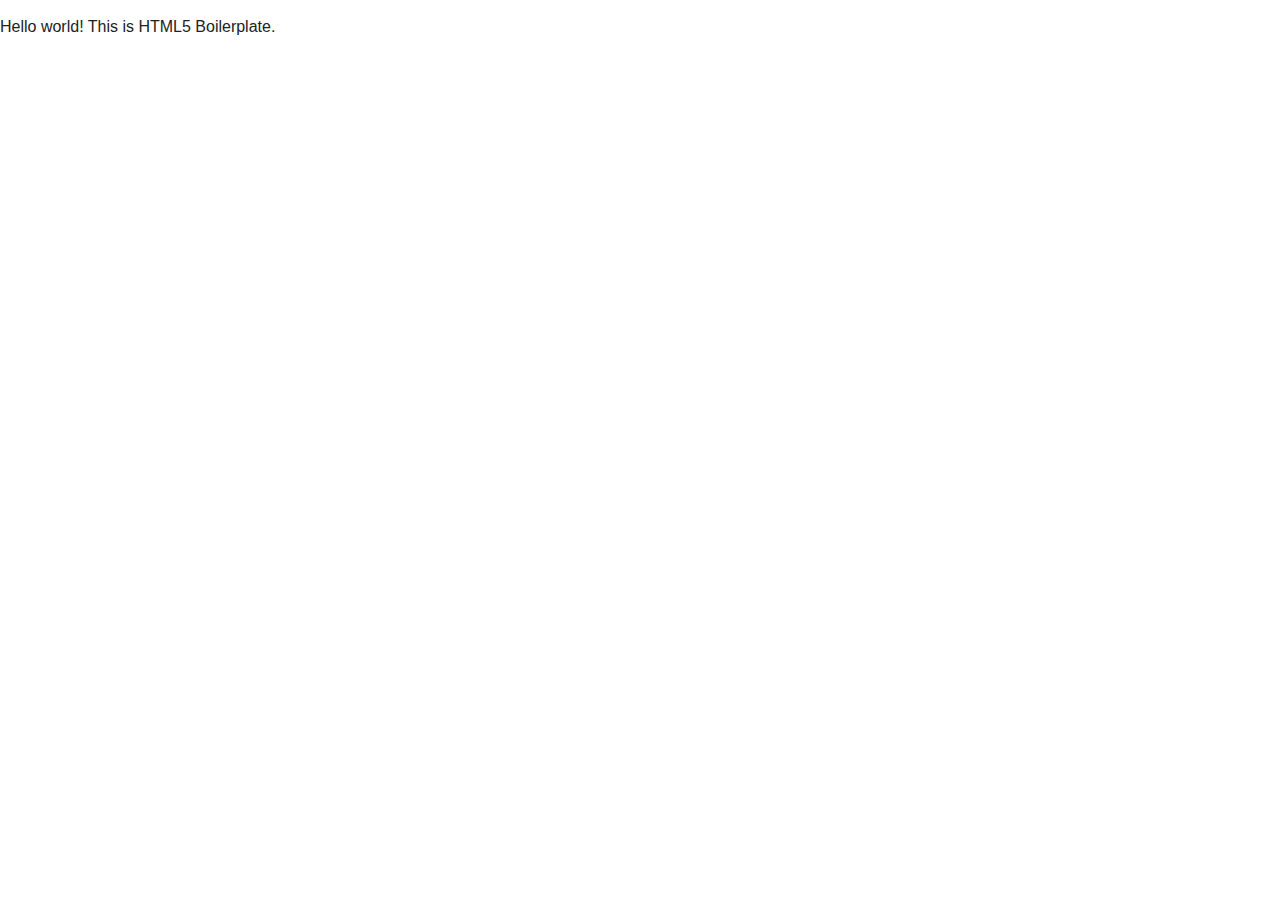
==== index.html @ 59783441 "first commit" ====
<!DOCTYPE html>
<!--[if lt IE 7]>      <html class="no-js lt-ie9 lt-ie8 lt-ie7"> <![endif]-->
<!--[if IE 7]>         <html class="no-js lt-ie9 lt-ie8"> <![endif]-->
<!--[if IE 8]>         <html class="no-js lt-ie9"> <![endif]-->
<!--[if gt IE 8]><!--> <html class="no-js"> <!--<![endif]-->
    <head>
        <meta charset="utf-8">
        <meta http-equiv="X-UA-Compatible" content="IE=edge,chrome=1">
        <title></title>
        <meta name="description" content="">
        <meta name="viewport" content="width=device-width">

        <!-- Place favicon.ico and apple-touch-icon.png in the root directory -->

        <link rel="stylesheet" href="css/normalize.css">
        <link rel="stylesheet" href="css/main.css">
        <script src="js/vendor/modernizr-2.6.2.min.js"></script>
    </head>
    <body>
        <!--[if lt IE 7]>
            <p class="chromeframe">You are using an <strong>outdated</strong> browser. Please <a href="http://browsehappy.com/">upgrade your browser</a> or <a href="http://www.google.com/chromeframe/?redirect=true">activate Google Chrome Frame</a> to improve your experience.</p>
        <![endif]-->

        <!-- Add your site or application content here -->
        <p>Hello world! This is HTML5 Boilerplate.</p>

        <script src="//ajax.googleapis.com/ajax/libs/jquery/1.8.3/jquery.min.js"></script>
        <script>window.jQuery || document.write('<script src="js/vendor/jquery-1.8.3.min.js"><\/script>')</script>
        <script src="js/plugins.js"></script>
        <script src="js/main.js"></script>

        <!-- Google Analytics: change UA-XXXXX-X to be your site's ID. -->
        <script>
            var _gaq=[['_setAccount','UA-XXXXX-X'],['_trackPageview']];
            (function(d,t){var g=d.createElement(t),s=d.getElementsByTagName(t)[0];
            g.src=('https:'==location.protocol?'//ssl':'//www')+'.google-analytics.com/ga.js';
            s.parentNode.insertBefore(g,s)}(document,'script'));
        </script>
    </body>
</html>
---- css/main.css ----
/*
 * HTML5 Boilerplate
 *
 * What follows is the result of much research on cross-browser styling.
 * Credit left inline and big thanks to Nicolas Gallagher, Jonathan Neal,
 * Kroc Camen, and the H5BP dev community and team.
 */

/* ==========================================================================
   Base styles: opinionated defaults
   ========================================================================== */

html,
button,
input,
select,
textarea {
    color: #222;
}

body {
    font-size: 1em;
    line-height: 1.4;
}

/*
 * Remove text-shadow in selection highlight: h5bp.com/i
 * These selection declarations have to be separate.
 * Customize the background color to match your design.
 */

::-moz-selection {
    background: #b3d4fc;
    text-shadow: none;
}

::selection {
    background: #b3d4fc;
    text-shadow: none;
}

/*
 * A better looking default horizontal rule
 */

hr {
    display: block;
    height: 1px;
    border: 0;
    border-top: 1px solid #ccc;
    margin: 1em 0;
    padding: 0;
}

/*
 * Remove the gap between images and the bottom of their containers: h5bp.com/i/440
 */

img {
    vertical-align: middle;
}

/*
 * Remove default fieldset styles.
 */

fieldset {
    border: 0;
    margin: 0;
    padding: 0;
}

/*
 * Allow only vertical resizing of textareas.
 */

textarea {
    resize: vertical;
}

/* ==========================================================================
   Chrome Frame prompt
   ========================================================================== */

.chromeframe {
    margin: 0.2em 0;
    background: #ccc;
    color: #000;
    padding: 0.2em 0;
}

/* ==========================================================================
   Author's custom styles
   ========================================================================== */

















/* ==========================================================================
   Helper classes
   ========================================================================== */

/*
 * Image replacement
 */

.ir {
    background-color: transparent;
    border: 0;
    overflow: hidden;
    /* IE 6/7 fallback */
    *text-indent: -9999px;
}

.ir:before {
    content: "";
    display: block;
    width: 0;
    height: 100%;
}

/*
 * Hide from both screenreaders and browsers: h5bp.com/u
 */

.hidden {
    display: none !important;
    visibility: hidden;
}

/*
 * Hide only visually, but have it available for screenreaders: h5bp.com/v
 */

.visuallyhidden {
    border: 0;
    clip: rect(0 0 0 0);
    height: 1px;
    margin: -1px;
    overflow: hidden;
    padding: 0;
    position: absolute;
    width: 1px;
}

/*
 * Extends the .visuallyhidden class to allow the element to be focusable
 * when navigated to via the keyboard: h5bp.com/p
 */

.visuallyhidden.focusable:active,
.visuallyhidden.focusable:focus {
    clip: auto;
    height: auto;
    margin: 0;
    overflow: visible;
    position: static;
    width: auto;
}

/*
 * Hide visually and from screenreaders, but maintain layout
 */

.invisible {
    visibility: hidden;
}

/*
 * Clearfix: contain floats
 *
 * For modern browsers
 * 1. The space content is one way to avoid an Opera bug when the
 *    `contenteditable` attribute is included anywhere else in the document.
 *    Otherwise it causes space to appear at the top and bottom of elements
 *    that receive the `clearfix` class.
 * 2. The use of `table` rather than `block` is only necessary if using
 *    `:before` to contain the top-margins of child elements.
 */

.clearfix:before,
.clearfix:after {
    content: " "; /* 1 */
    display: table; /* 2 */
}

.clearfix:after {
    clear: both;
}

/*
 * For IE 6/7 only
 * Include this rule to trigger hasLayout and contain floats.
 */

.clearfix {
    *zoom: 1;
}

/* ==========================================================================
   EXAMPLE Media Queries for Responsive Design.
   Theses examples override the primary ('mobile first') styles.
   Modify as content requires.
   ========================================================================== */

@media only screen and (min-width: 35em) {
    /* Style adjustments for viewports that meet the condition */
}

@media only screen and (-webkit-min-device-pixel-ratio: 1.5),
       only screen and (min-resolution: 144dpi) {
    /* Style adjustments for high resolution devices */
}

/* ==========================================================================
   Print styles.
   Inlined to avoid required HTTP connection: h5bp.com/r
   ========================================================================== */

@media print {
    * {
        background: transparent !important;
        color: #000 !important; /* Black prints faster: h5bp.com/s */
        box-shadow: none !important;
        text-shadow: none !important;
    }

    a,
    a:visited {
        text-decoration: underline;
    }

    a[href]:after {
        content: " (" attr(href) ")";
    }

    abbr[title]:after {
        content: " (" attr(title) ")";
    }

    /*
     * Don't show links for images, or javascript/internal links
     */

    .ir a:after,
    a[href^="javascript:"]:after,
    a[href^="#"]:after {
        content: "";
    }

    pre,
    blockquote {
        border: 1px solid #999;
        page-break-inside: avoid;
    }

    thead {
        display: table-header-group; /* h5bp.com/t */
    }

    tr,
    img {
        page-break-inside: avoid;
    }

    img {
        max-width: 100% !important;
    }

    @page {
        margin: 0.5cm;
    }

    p,
    h2,
    h3 {
        orphans: 3;
        widows: 3;
    }

    h2,
    h3 {
        page-break-after: avoid;
    }
}
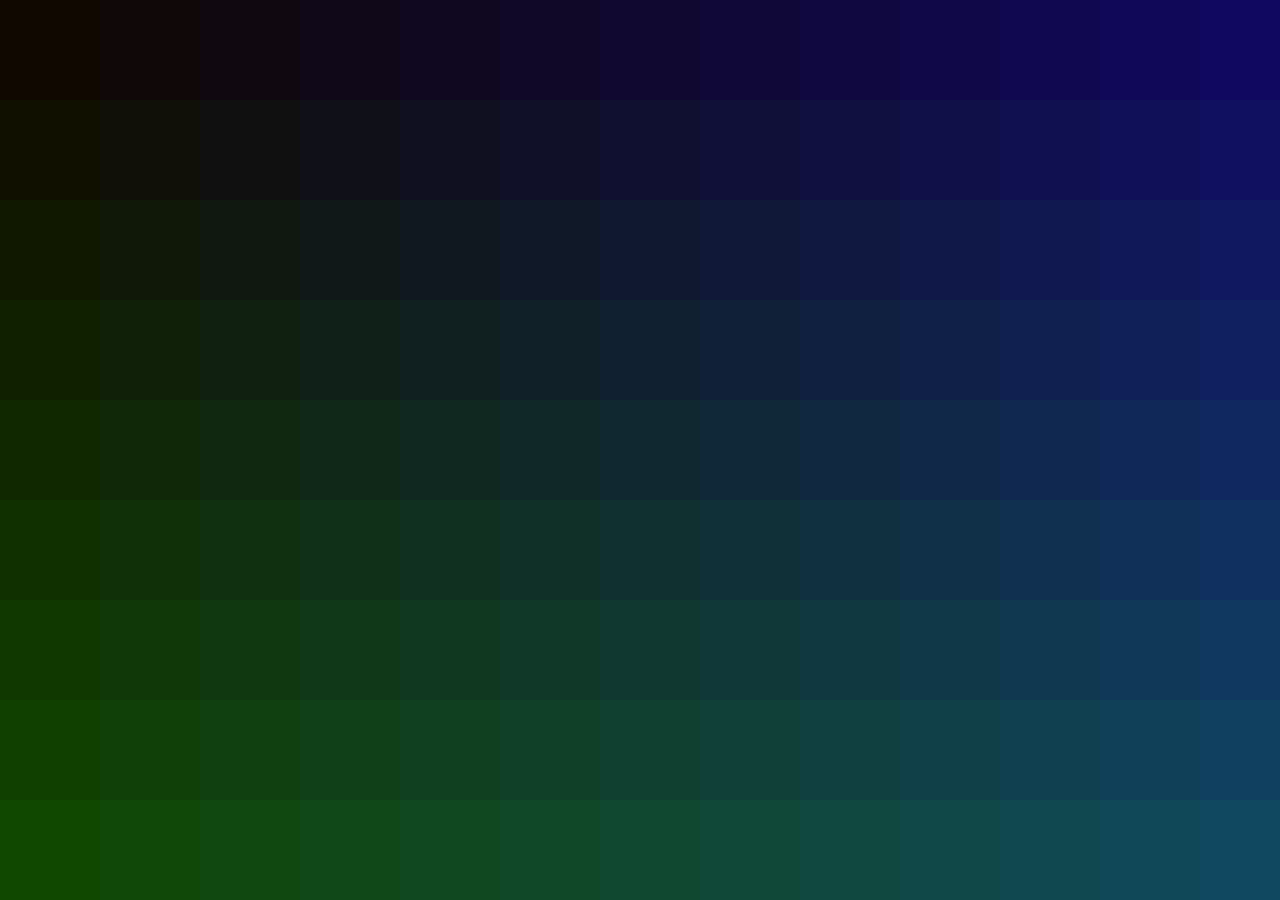
==== commit ece238a3: "first creation of a grid" ====
--- a/index.html
+++ b/index.html
@@ -1,40 +1,13 @@
-<!DOCTYPE html>
-<!--[if lt IE 7]>      <html class="no-js lt-ie9 lt-ie8 lt-ie7"> <![endif]-->
-<!--[if IE 7]>         <html class="no-js lt-ie9 lt-ie8"> <![endif]-->
-<!--[if IE 8]>         <html class="no-js lt-ie9"> <![endif]-->
-<!--[if gt IE 8]><!--> <html class="no-js"> <!--<![endif]-->
-    <head>
-        <meta charset="utf-8">
-        <meta http-equiv="X-UA-Compatible" content="IE=edge,chrome=1">
-        <title></title>
-        <meta name="description" content="">
-        <meta name="viewport" content="width=device-width">
-
-        <!-- Place favicon.ico and apple-touch-icon.png in the root directory -->
-
-        <link rel="stylesheet" href="css/normalize.css">
-        <link rel="stylesheet" href="css/main.css">
-        <script src="js/vendor/modernizr-2.6.2.min.js"></script>
-    </head>
-    <body>
-        <!--[if lt IE 7]>
-            <p class="chromeframe">You are using an <strong>outdated</strong> browser. Please <a href="http://browsehappy.com/">upgrade your browser</a> or <a href="http://www.google.com/chromeframe/?redirect=true">activate Google Chrome Frame</a> to improve your experience.</p>
-        <![endif]-->
-
-        <!-- Add your site or application content here -->
-        <p>Hello world! This is HTML5 Boilerplate.</p>
-
-        <script src="//ajax.googleapis.com/ajax/libs/jquery/1.8.3/jquery.min.js"></script>
-        <script>window.jQuery || document.write('<script src="js/vendor/jquery-1.8.3.min.js"><\/script>')</script>
-        <script src="js/plugins.js"></script>
-        <script src="js/main.js"></script>
-
-        <!-- Google Analytics: change UA-XXXXX-X to be your site's ID. -->
-        <script>
-            var _gaq=[['_setAccount','UA-XXXXX-X'],['_trackPageview']];
-            (function(d,t){var g=d.createElement(t),s=d.getElementsByTagName(t)[0];
-            g.src=('https:'==location.protocol?'//ssl':'//www')+'.google-analytics.com/ga.js';
-            s.parentNode.insertBefore(g,s)}(document,'script'));
-        </script>
-    </body>
-</html>
+<!doctype html>
+<html lang="en">
+<head>
+	<meta charset="UTF-8">
+	<title>Colorato plugin</title>
+	<script src="js/vendor/jquery-1.8.3.min.js" type="text/javascript" charset="utf-8"></script>
+	<script src="js/main.js" type="text/javascript" charset="utf-8"></script>
+	<link rel="stylesheet" href="css/main.css" type="text/css" media="screen" title="no title" charset="utf-8"/>
+</head>
+<body>
+	
+</body>
+</html>--- a/css/main.css
+++ b/css/main.css
@@ -296,3 +296,17 @@
         page-break-after: avoid;
     }
 }
+
+body {
+	margin:0;
+	padding:0;
+    background: yellow;
+}
+
+canvas {
+    background: #fff;
+    margin: 0;
+    padding: 0;
+    position:fixed;
+    z-index: -1;
+}
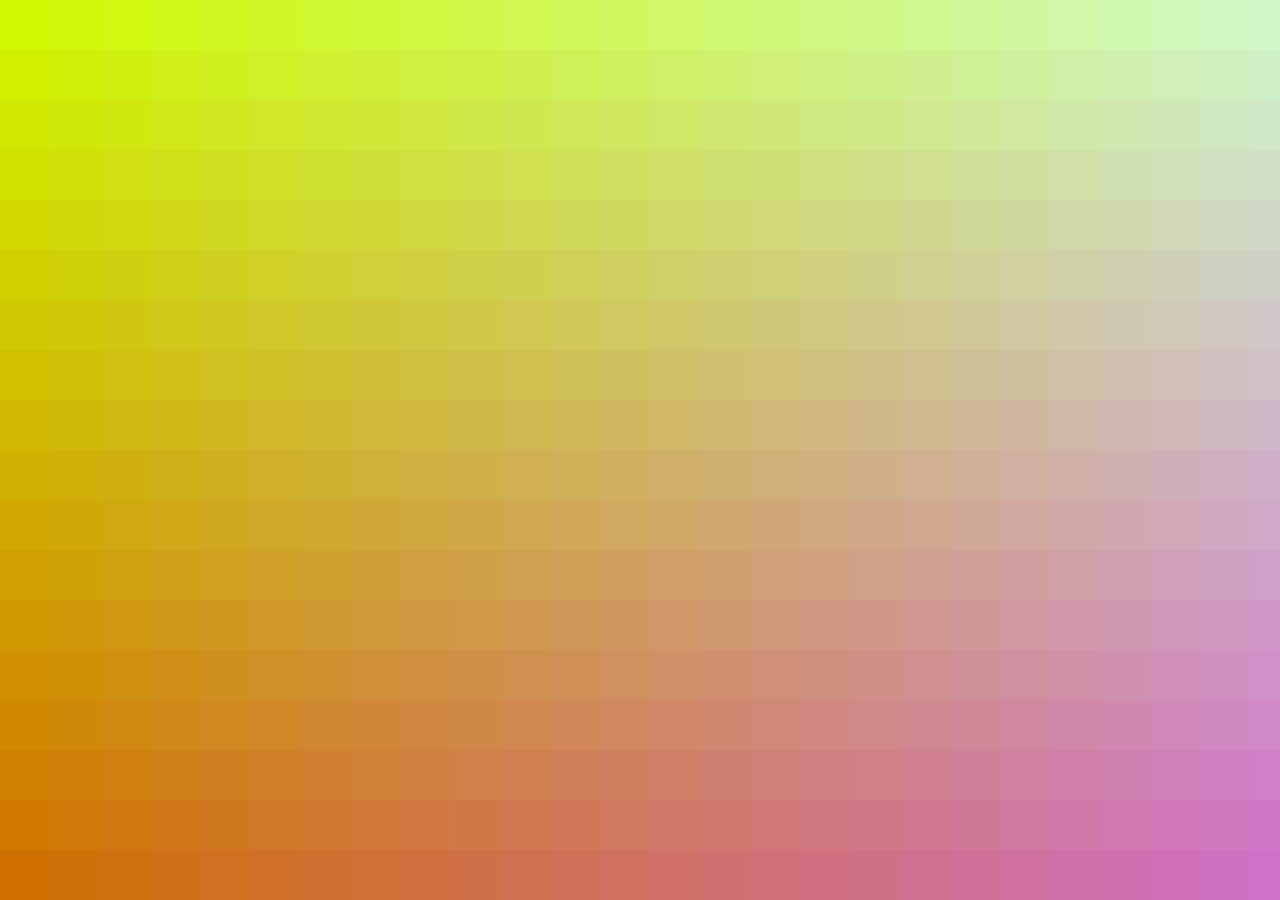
==== commit ab88ca0a: "colorato is now a plugin" ====
--- a/index.html
+++ b/index.html
@@ -5,6 +5,12 @@
 	<title>Colorato plugin</title>
 	<script src="js/vendor/jquery-1.8.3.min.js" type="text/javascript" charset="utf-8"></script>
 	<script src="js/main.js" type="text/javascript" charset="utf-8"></script>
+	<script type="text/javascript" charset="utf-8">
+		$(document).ready(function(){
+			$("body").colorato("red");
+		})
+		
+	</script>
 	<link rel="stylesheet" href="css/main.css" type="text/css" media="screen" title="no title" charset="utf-8"/>
 </head>
 <body>
--- a/css/main.css
+++ b/css/main.css
@@ -300,7 +300,7 @@
 body {
 	margin:0;
 	padding:0;
-    background: yellow;
+    background: #666;
 }
 
 canvas {
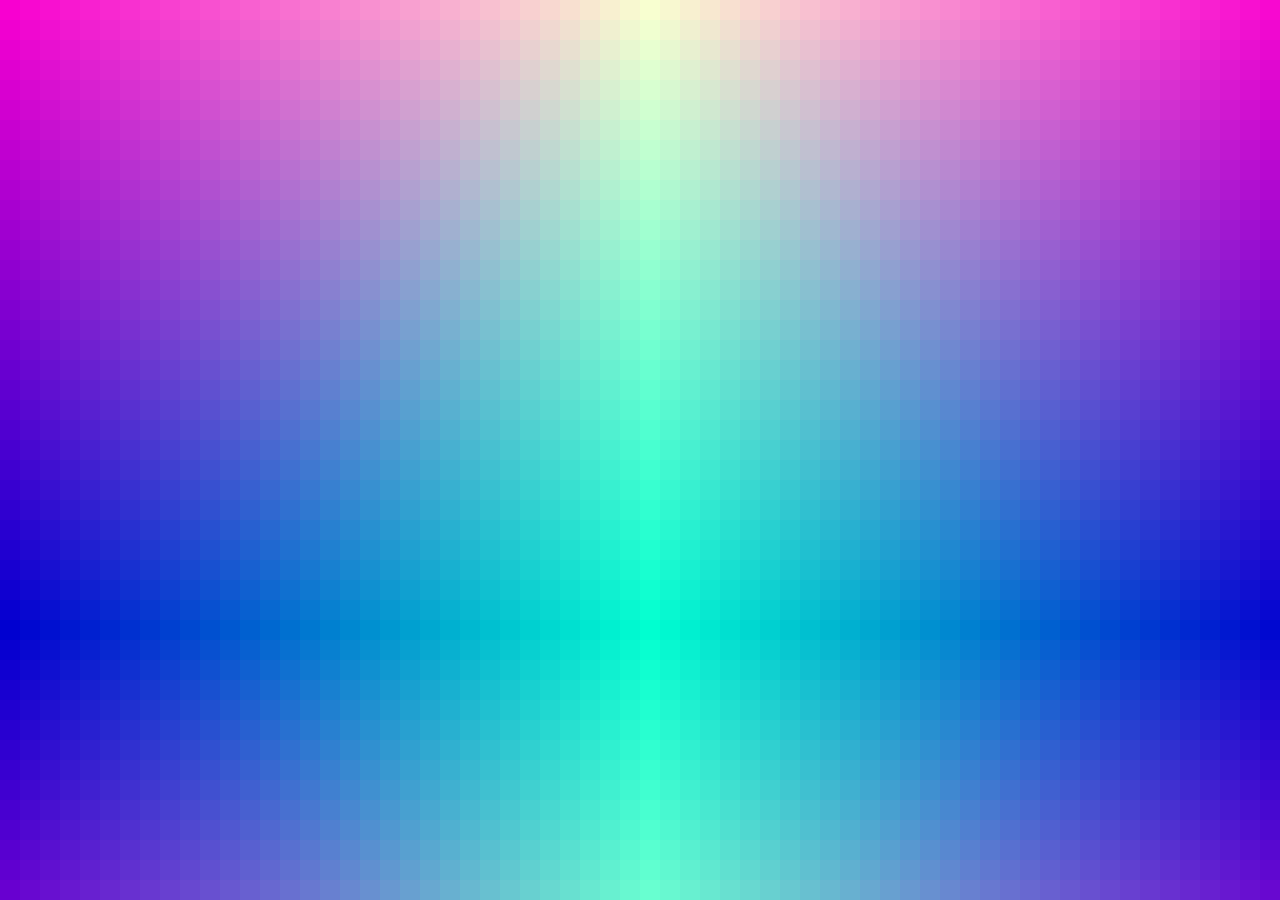
==== commit 77671143: "plugin has custom parameters" ====
--- a/index.html
+++ b/index.html
@@ -4,10 +4,10 @@
 	<meta charset="UTF-8">
 	<title>Colorato plugin</title>
 	<script src="js/vendor/jquery-1.8.3.min.js" type="text/javascript" charset="utf-8"></script>
-	<script src="js/main.js" type="text/javascript" charset="utf-8"></script>
+	<script src="js/colorato.js" type="text/javascript" charset="utf-8"></script>
 	<script type="text/javascript" charset="utf-8">
 		$(document).ready(function(){
-			$("body").colorato("red");
+			$("body").colorato("b",20);
 		})
 		
 	</script>
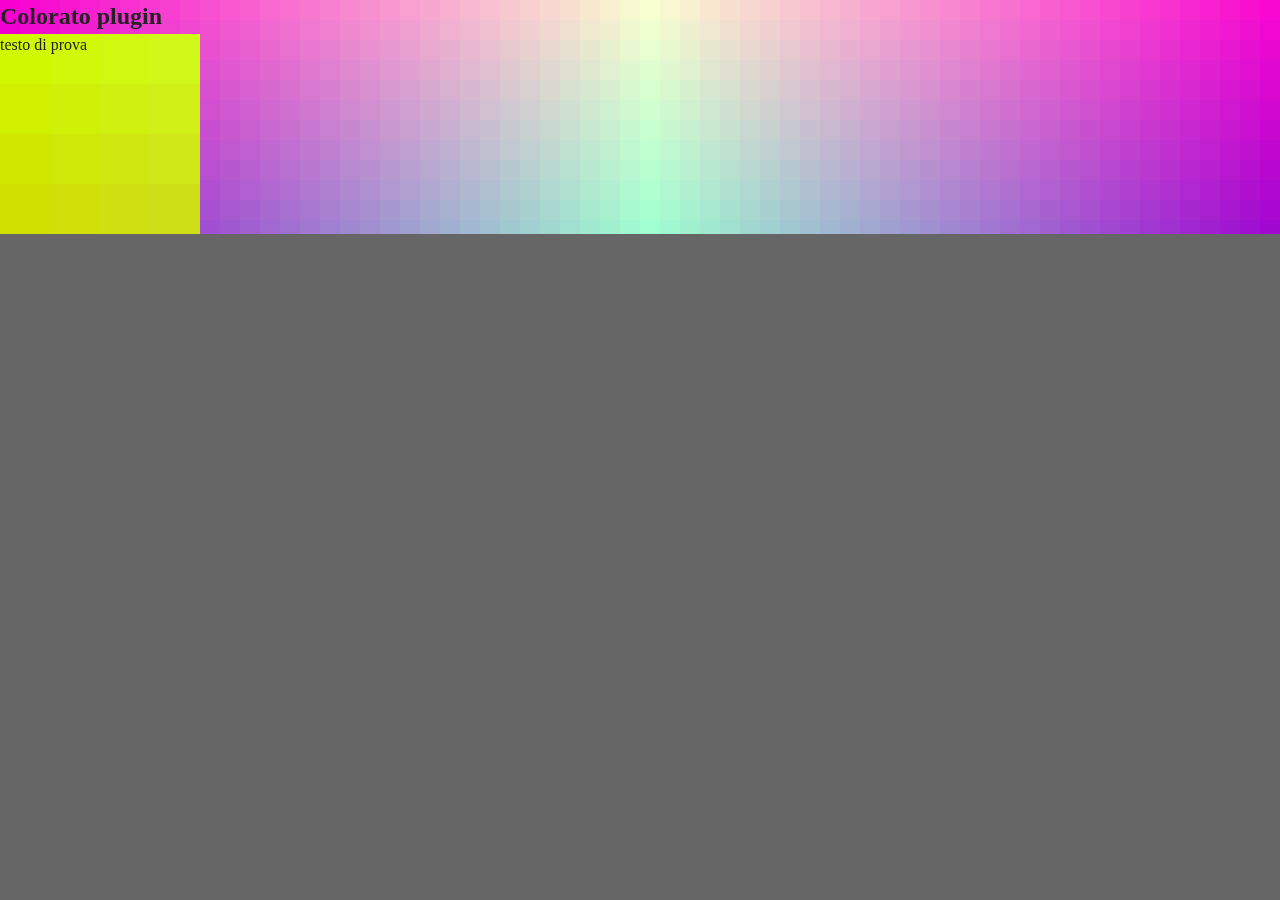
==== commit 4a9a9cc2: "parameters on plugin call" ====
--- a/index.html
+++ b/index.html
@@ -7,13 +7,20 @@
 	<script src="js/colorato.js" type="text/javascript" charset="utf-8"></script>
 	<script type="text/javascript" charset="utf-8">
 		$(document).ready(function(){
-			$("body").colorato("b",20);
+			$("body").colorato({
+				colorLetter:"b",
+				boxSize:20
+				});
+			$(".box").colorato("g",30);
 		})
 		
 	</script>
 	<link rel="stylesheet" href="css/main.css" type="text/css" media="screen" title="no title" charset="utf-8"/>
 </head>
 <body>
-	
+	<h2>Colorato plugin</h2>
+	<div class="box" style="width: 200px;display: block;height:200px;">
+	  testo di prova
+	</div>	
 </body>
 </html>--- a/css/main.css
+++ b/css/main.css
@@ -310,3 +310,8 @@
     position:fixed;
     z-index: -1;
 }
+
+h2{
+	margin: 0;
+	padding: 0;
+}
